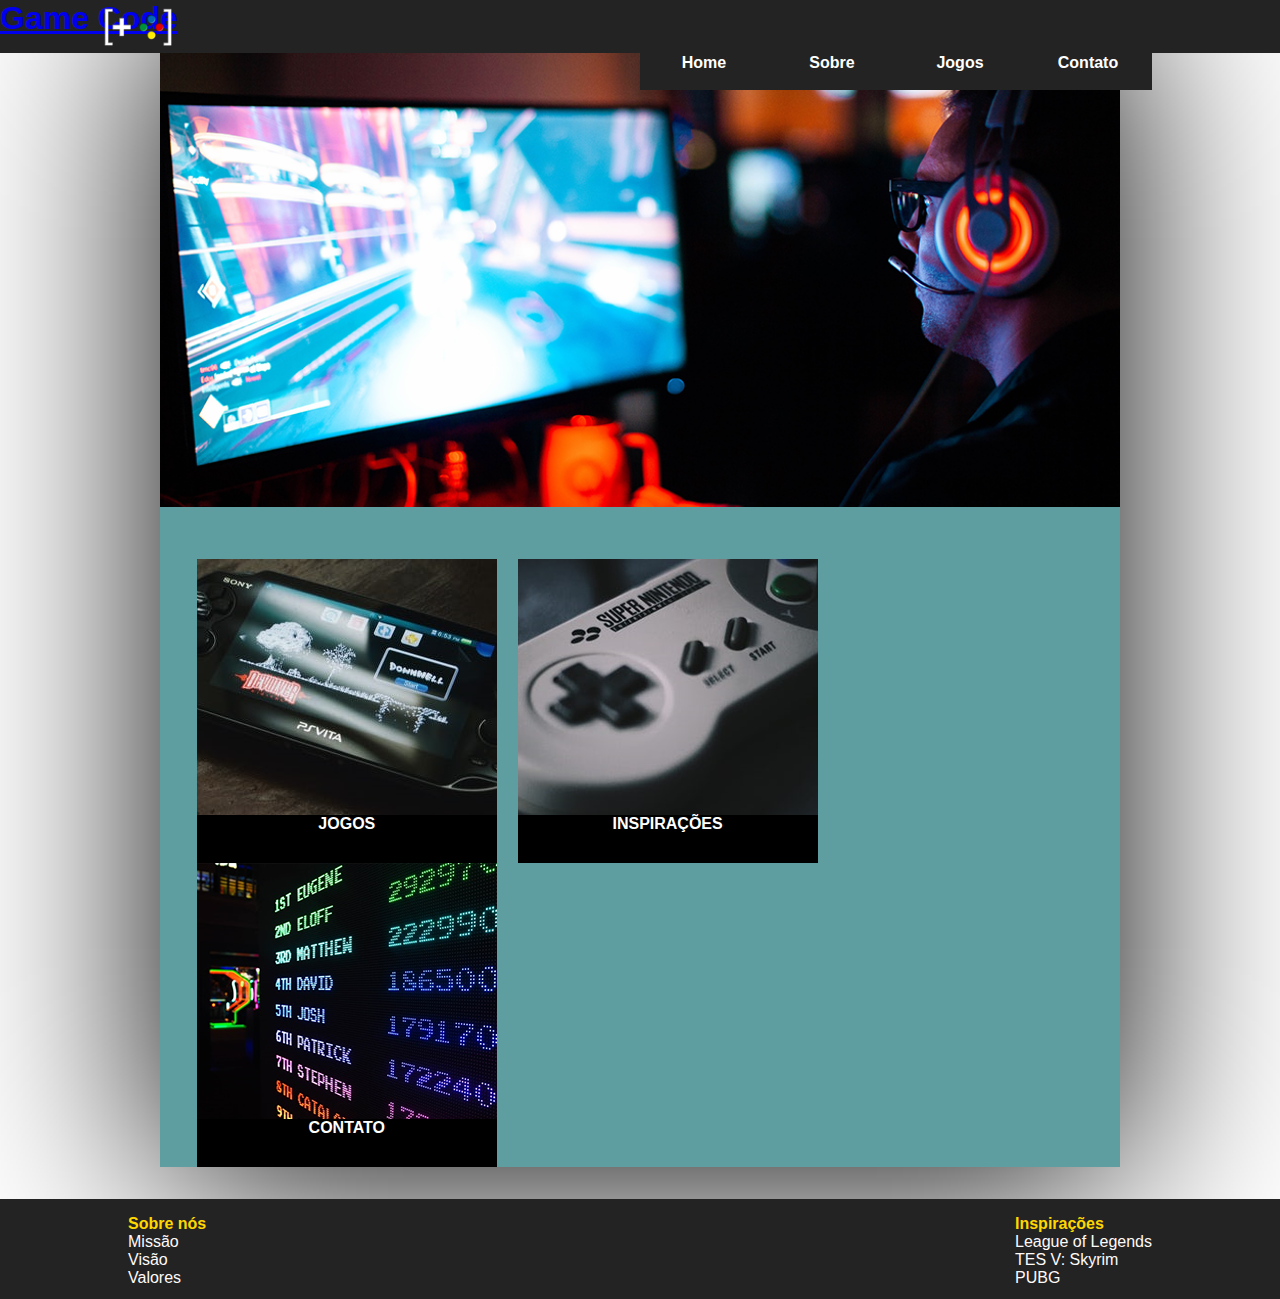
==== index.html @ 8e295b55 "Add files via upload" ====
<!DOCTYPE html>
<html lang="pt-br">
  <head>
    <meta charset="utf-8"/>
    <meta name="viewport" content="width=device-width, initial-scale=1.0"/>
    <title>GameCode</title>
    <link rel="stylesheet" type="text/css" href="css/style.css"/>
    <link rel="stylesheet" href="https://use.fontawesome.com/releases/v5.4.1/css/all.css" integrity="sha384-5sAR7xN1Nv6T6+dT2mhtzEpVJvfS3NScPQTrOxhwjIuvcA67KV2R5Jz6kr4abQsz" crossorigin="anonymous">
    <script src="js/script.js" async></script>
  </head>
  <body>
    <div id="corpo">
      <header id="barra-topo">
        <a href="#"><img id="logo" src="img/logo_branco.png" alt="GameCode"/><h1 id="titulo_gc">Game Code</h1></a>
        <nav id="menu">
          <span class="menu_icone_resp"><i class="fas fa-bars"></i></span>
          <ul class="menu_botao">
            <li><a href="#">Home</a></li>
            <li>
              <a href="#">Sobre</a>
            </li>
            <li>
              <a href="#">Jogos</a>
            </li>
            <li><a href="#">Contato</a></li>
          </ul>
        </nav>
      </header>

    <!-- CONTEUDO DA PAGINA -->
    <section id="conteudo">
      <img src="img/slide_pholder.png" alt="slide" id="slide-ph"/>

      <section class="botoes-bot">
        <nav class="botao-bottom-img">
          <a href="#">
            <span class="legenda">Jogos</span>
            <img src="img/bottom3.png" alt="botao1">
          </a>
        </nav>

        <nav class="botao-bottom-img">
          <a href="#">
            <span class="legenda">Inspirações</span>
            <img src="img/bottom2.png" alt="botao2">
          </a>
        </nav>

        <nav class="botao-bottom-img">
          <a href="#">
            <span class="legenda">Contato</span>
            <img src="img/bottom1.png" alt="botao3">
        </a>
        </nav>
      </section>
    </section>

    <footer id="rodape">
        <section id="f-jogos">
          <ul>
            <li style="font-weight: bolder; color: gold">Inspirações</li>
            <li>League of Legends</li>
            <li>TES V: Skyrim</li>
            <li>PUBG</li>
          </ul>
        </section>
        <section id="f-sobre">
          <ul>
          <li style="font-weight: bolder; color: gold">Sobre nós</li>
          <li>Missão</li>
          <li>Visão</li>
          <li>Valores</li>
          </ul>
        </section>
    </footer>
    </div>
  </body>
</html>
---- css/style.css ----
*
{
  font-family: 'Roboto', Arial, Helvetica, sans-serif;
  margin: 0;
  padding: 0;
  box-sizing: border-box;
}

#barra-topo
{
  z-index: 100;
  top: 0;
  left: 0;
  background-color: rgb(35, 35, 35);
  width: 100%;
  height: 3.3em;
  position: fixed;
}

#logo
{
  position: absolute;
  left: 8%;
  top: 13%;
}

#menu
{
  width: 40%;
  position: absolute;
  right: 10%;
}

#menu a
{
  color: #fff;
  background: rgb(35, 35, 35);
  display: block;
  height: 3.3em;
  font-weight: bold;
  display: flex;
  align-items: center;
  justify-content: center;
  text-decoration: none;
  transition: background, 0.5s;
  
}

#menu a:hover
{
  background-color: rgb(50,50,50);
  color: gold;
}

.menu_botao
{
  list-style-type: none;
  display: flex;
}

#menu li
{
  width: 100%;
  text-align: center;
  position: relative;
}

#menu li:hover .drop > li
{
  display: block;
  top: 0px;
}

#corpo
{
  background-color: white;
  width: 100%;
  height: 100%;
  position: relative;
}

.menu_icone_resp
{
  display: none;
}

#conteudo
{
  width: 75%;
  height: 100%;
  margin: 0 auto;
  background-color: cadetblue;
  box-shadow: black 0px 10px 200px;
}

#slide-ph
{
  margin-top: 3.2em;
  width: 100%;
}

.botoes-bot
{
  display: flex;
  flex-wrap: wrap;
  flex-direction: bottom;
  margin-top: 3em;
  margin-left: 1em;
  margin-bottom: 2em;
}

.botao-bottom-img
{
  position: relative;
  display: flex;
  flex-direction: bottom;
  margin-left: 1.3em;
}

.legenda
{
  text-transform: uppercase;
  bottom: 0;
  text-align: center;
  width: 100%;
  height: 3em;
  margin: 0 auto;
  background-color: black;
  position: absolute;
  color: white;
  decoration: none;
  font-weight: bolder;
}

#rodape
{
  width: 100%;
  background-color: rgb(35,35,35);
  height: 100px;
}

#rodape li
{
  list-style-type: none;
}

#f-jogos
{
  margin-top: 1em;
  position: absolute;
  right: 10%;
  color: snow;
  display: flex;
  float: left;
  flex-wrap: wrap;
  flex-direction: bottom;
}

#f-sobre
{
  margin-top: 1em;
  position: absolute;
  left: 10%;
  color: snow;
  display: flex;
  float: left;
  flex-wrap: wrap;
  flex-direction: bottom;
}


/* Media Queries para responsividade */
@media screen and (max-width: 500px)
{
  #menu a, #menu ul, .drop
  {
    flex-direction: column;
  }

  #menu ul
  {
    position: relative;
    top: 3.3em;
  }

  .menu_botao
  {
    display: none;
  }

  .menu_icone_resp
  {
    align-self: flex-end;
    display: initial;
    position: absolute;
    right: 0;
    top: 0.15em;
    color: #fff;
    font-size: 2.5em;
  }

  .menu_botao_show
  {
    display: flex;
  }

  #menu li:hover
  {
    height: 3.3em;
  }

  #slide-ph
  {
    width: 100%;
  }

  .botao-bottom-img img
  {
    padding: 1em;
    width: 87%;
  }

  .legenda
  {
  margin-left: 5.1%;
  text-align: center;
  width: 76.9%;
  height: 2.5em;
  background-color: black;
  position: absolute;
  color: white;
  decoration: none;
  font-weight: bolder;
  }
}
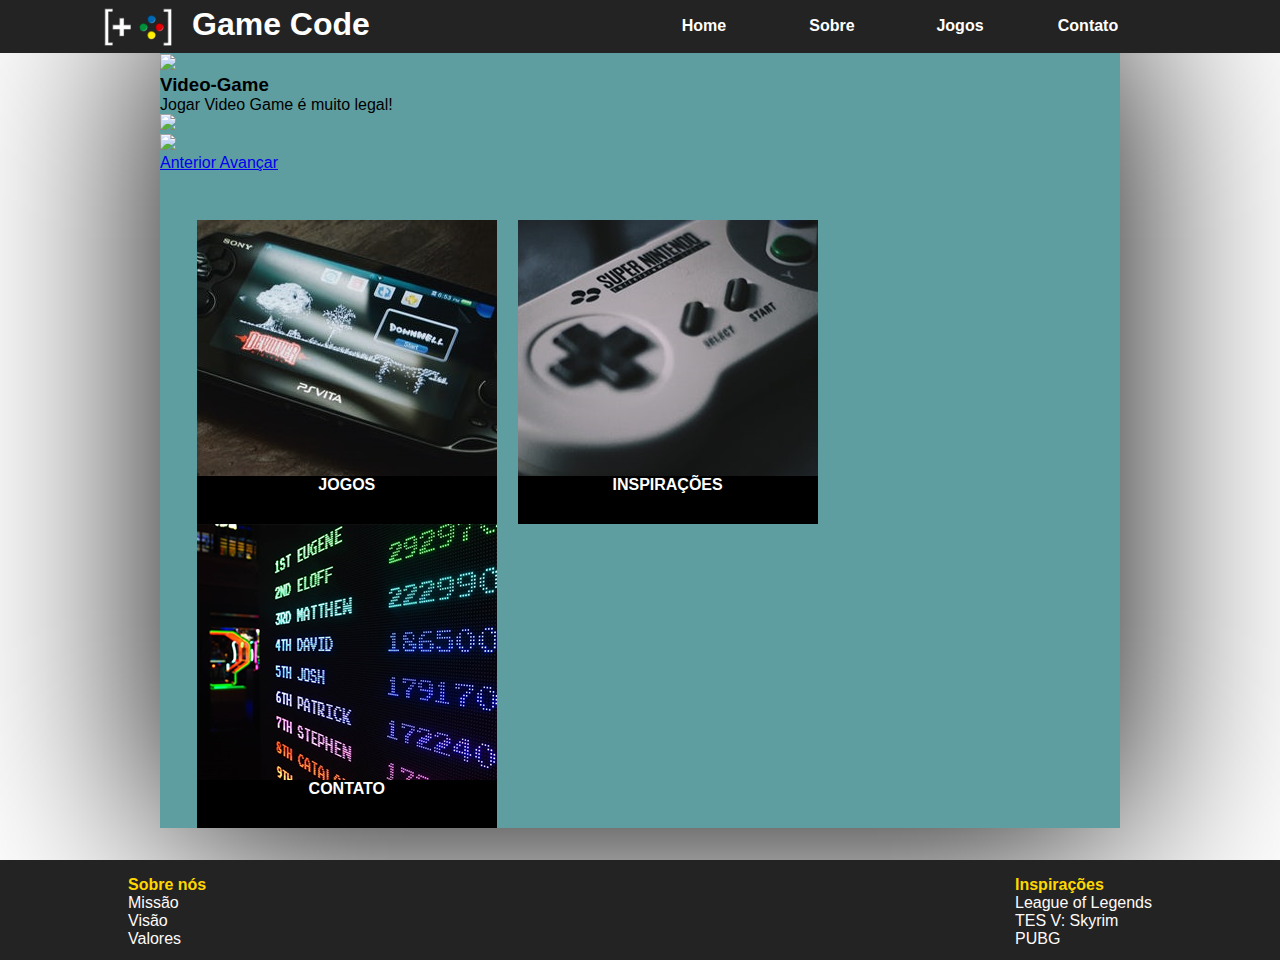
==== commit de20420a: "Add files via upload" ====
--- a/index.html
+++ b/index.html
@@ -5,8 +5,11 @@
     <meta name="viewport" content="width=device-width, initial-scale=1.0"/>
     <title>GameCode</title>
     <link rel="stylesheet" type="text/css" href="css/style.css"/>
-    <link rel="stylesheet" href="https://use.fontawesome.com/releases/v5.4.1/css/all.css" integrity="sha384-5sAR7xN1Nv6T6+dT2mhtzEpVJvfS3NScPQTrOxhwjIuvcA67KV2R5Jz6kr4abQsz" crossorigin="anonymous">
+	<link rel="stylesheet" type="text/css" href="css/bootstrap.css"/>
+    <link rel="stylesheet" href="css/all.css">
     <script src="js/script.js" async></script>
+	<script src="js/util.js" async></script>
+	<script src="js/bootstrap.js" async></script>
   </head>
   <body>
     <div id="corpo">
@@ -29,7 +32,51 @@
 
     <!-- CONTEUDO DA PAGINA -->
     <section id="conteudo">
-      <img src="img/slide_pholder.png" alt="slide" id="slide-ph"/>
+      <div id="carousel-home" class="carousel slide" data-ride="carousel">
+		  <ol class="carousel-indicators">
+		  
+		  	<li data-target="carousel-home" data-slide-to="0" class="active"></li>
+		  	<li data-target="carousel-home" data-slide-to="1"></li>
+			<li data-target="carousel-home" data-slide-to="2"></li>
+			  
+		  </ol>
+		
+		<div class="carousel-inner">
+		  
+			<div class="carousel-item active">
+			
+				<img src="img/slide1.jpg" class="img-fluid d-block">
+				<div class="carousel-caption">
+				
+					<h3>Video-Game</h3>
+					<p>Jogar Video Game é muito legal!</p>
+				
+				</div>
+			
+			</div>  
+			<div class="carousel-item">
+			
+				<img src="img/slide2.jpg" class="img-fluid d-block">
+			
+			</div>  
+			<div class="carousel-item">
+			
+				<img src="img/slide3.jpg" class="img-fluid d-block">
+			
+			</div>  
+		
+		</div>
+		  
+		<a class="carousel-control-prev" href="#carousel-home" role="button" data-slide="prev">
+		  <span class="carousel-control-prev-icon"></span>
+		  <span class="sr-only">Anterior</span>
+		</a>
+		<a class="carousel-control-next" href="#carousel-home" role="button" data-slide="next">
+		  <span class="carousel-control-next-icon"></span>
+		  <span class="sr-only">Avançar</span>
+		</a>
+	  
+	  </div>
 
       <section class="botoes-bot">
         <nav class="botao-bottom-img">
--- a/css/style.css
+++ b/css/style.css
@@ -22,6 +22,15 @@
   position: absolute;
   left: 8%;
   top: 13%;
+}
+
+#titulo_gc{
+	width:190px;
+	height:40px;
+	color:white;
+	position:absolute;
+	top:11%;
+	left:15%;
 }
 
 #menu
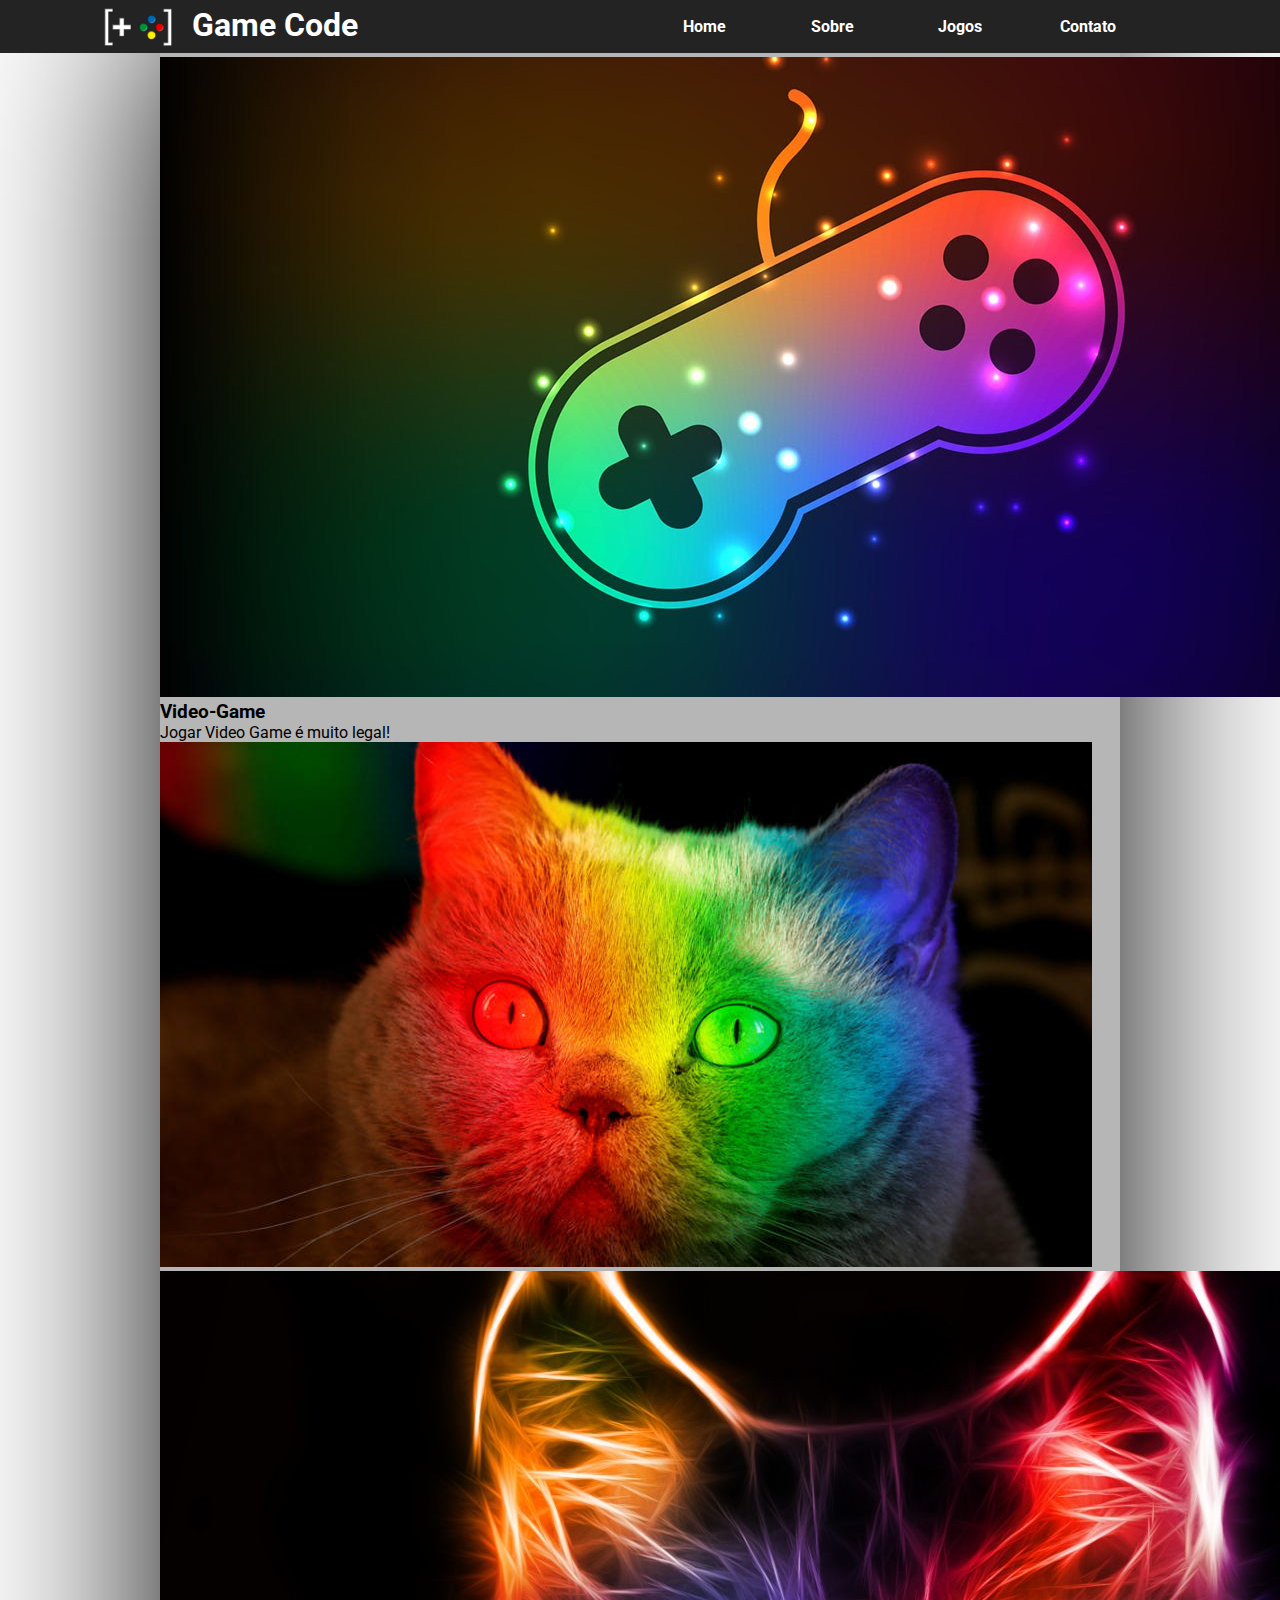
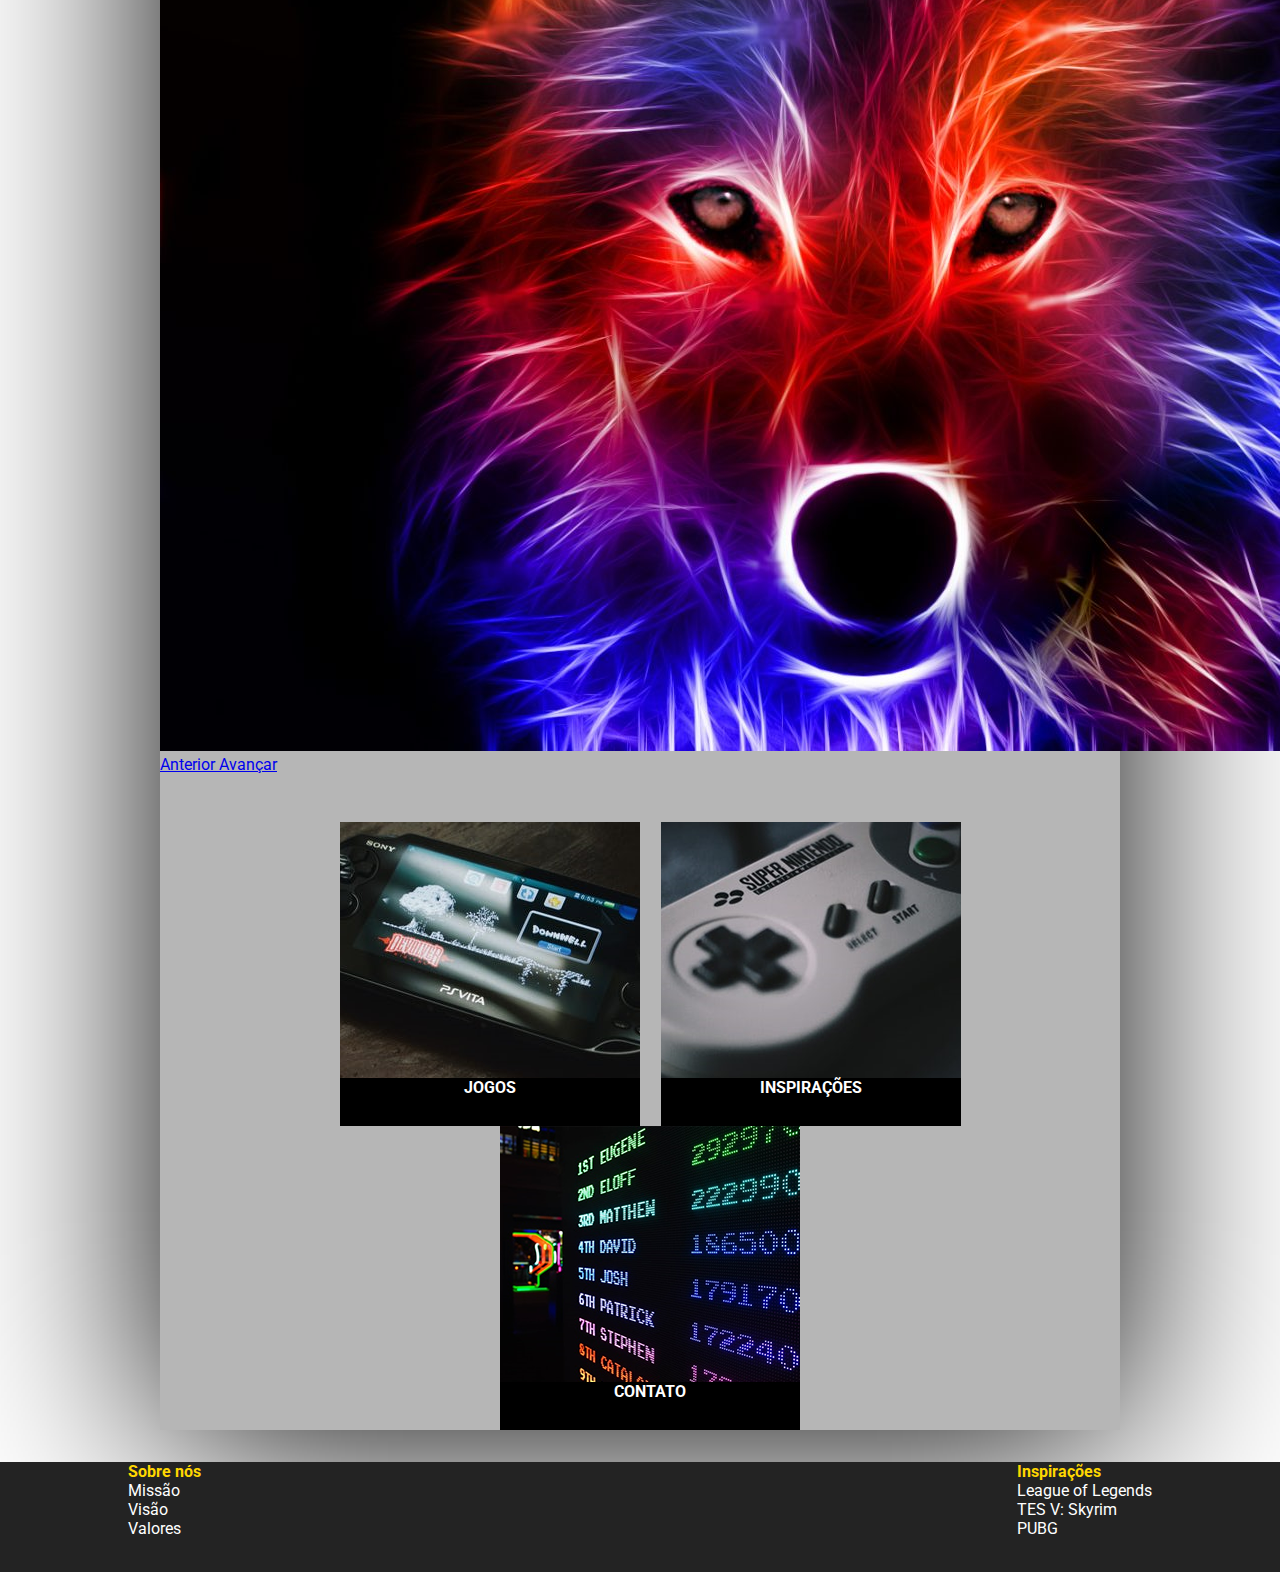
==== commit b0738e19: "Atualizacao" ====
--- a/index.html
+++ b/index.html
@@ -4,12 +4,11 @@
     <meta charset="utf-8"/>
     <meta name="viewport" content="width=device-width, initial-scale=1.0"/>
     <title>GameCode</title>
+    <link href="https://fonts.googleapis.com/css?family=Roboto" rel="stylesheet">
     <link rel="stylesheet" type="text/css" href="css/style.css"/>
-	<link rel="stylesheet" type="text/css" href="css/bootstrap.css"/>
-    <link rel="stylesheet" href="css/all.css">
+    <link rel="stylesheet" href="https://use.fontawesome.com/releases/v5.4.1/css/all.css" integrity="sha384-5sAR7xN1Nv6T6+dT2mhtzEpVJvfS3NScPQTrOxhwjIuvcA67KV2R5Jz6kr4abQsz" crossorigin="anonymous">
+    <link rel="stylesheet" href="https://stackpath.bootstrapcdn.com/bootstrap/4.1.3/css/bootstrap.min.css" integrity="sha384-MCw98/SFnGE8fJT3GXwEOngsV7Zt27NXFoaoApmYm81iuXoPkFOJwJ8ERdknLPMO" crossorigin="anonymous">
     <script src="js/script.js" async></script>
-	<script src="js/util.js" async></script>
-	<script src="js/bootstrap.js" async></script>
   </head>
   <body>
     <div id="corpo">
@@ -20,12 +19,12 @@
           <ul class="menu_botao">
             <li><a href="#">Home</a></li>
             <li>
-              <a href="#">Sobre</a>
+              <a href="sobre.html">Sobre</a>
             </li>
             <li>
-              <a href="#">Jogos</a>
+              <a href="jogos.html">Jogos</a>
             </li>
-            <li><a href="#">Contato</a></li>
+            <li><a href="contato.html">Contato</a></li>
           </ul>
         </nav>
       </header>
@@ -35,9 +34,9 @@
       <div id="carousel-home" class="carousel slide" data-ride="carousel">
 		  <ol class="carousel-indicators">
 		  
-		  	<li data-target="carousel-home" data-slide-to="0" class="active"></li>
-		  	<li data-target="carousel-home" data-slide-to="1"></li>
-			<li data-target="carousel-home" data-slide-to="2"></li>
+		  	<li data-target="#carousel-home" data-slide-to="0" class="active"></li>
+		  	<li data-target="#carousel-home" data-slide-to="1"></li>
+			  <li data-target="#carousel-home" data-slide-to="2"></li>
 			  
 		  </ol>
 		
@@ -106,20 +105,23 @@
         <section id="f-jogos">
           <ul>
             <li style="font-weight: bolder; color: gold">Inspirações</li>
-            <li>League of Legends</li>
-            <li>TES V: Skyrim</li>
-            <li>PUBG</li>
+            <li><a href="jogos.html#LoL">League of Legends</a></li>
+            <li><a href="jogos.html#Skyrim">TES V: Skyrim</a></li>
+            <li><a href="jogos.html#PUBG">PUBG</a></li>
           </ul>
         </section>
         <section id="f-sobre">
           <ul>
           <li style="font-weight: bolder; color: gold">Sobre nós</li>
-          <li>Missão</li>
-          <li>Visão</li>
-          <li>Valores</li>
+          <li><a href="sobre.html#Missao">Missão</a></li>
+          <li><a href="sobre.html#Visao">Visão</a></li>
+          <li><a href="sobre.html#Valores">Valores</a></li>
           </ul>
         </section>
     </footer>
     </div>
+    <script src="https://code.jquery.com/jquery-3.3.1.slim.min.js" integrity="sha384-q8i/X+965DzO0rT7abK41JStQIAqVgRVzpbzo5smXKp4YfRvH+8abtTE1Pi6jizo" crossorigin="anonymous"></script>
+    <script src="https://cdnjs.cloudflare.com/ajax/libs/popper.js/1.14.3/umd/popper.min.js" integrity="sha384-ZMP7rVo3mIykV+2+9J3UJ46jBk0WLaUAdn689aCwoqbBJiSnjAK/l8WvCWPIPm49" crossorigin="anonymous"></script>
+    <script src="https://stackpath.bootstrapcdn.com/bootstrap/4.1.3/js/bootstrap.min.js" integrity="sha384-ChfqqxuZUCnJSK3+MXmPNIyE6ZbWh2IMqE241rYiqJxyMiZ6OW/JmZQ5stwEULTy" crossorigin="anonymous"></script>
   </body>
 </html>--- a/css/style.css
+++ b/css/style.css
@@ -25,8 +25,8 @@
 }
 
 #titulo_gc{
-	width:190px;
-	height:40px;
+	width:230px;
+	height:45px;
 	color:white;
 	position:absolute;
 	top:11%;
@@ -98,7 +98,7 @@
   width: 75%;
   height: 100%;
   margin: 0 auto;
-  background-color: cadetblue;
+  background-color: rgb(182, 182, 182);
   box-shadow: black 0px 10px 200px;
 }
 
@@ -114,7 +114,7 @@
   flex-wrap: wrap;
   flex-direction: bottom;
   margin-top: 3em;
-  margin-left: 1em;
+  justify-content: center;
   margin-bottom: 2em;
 }
 
@@ -145,7 +145,7 @@
 {
   width: 100%;
   background-color: rgb(35,35,35);
-  height: 100px;
+  height: 110px;
 }
 
 #rodape li
@@ -153,9 +153,19 @@
   list-style-type: none;
 }
 
+#rodape li a:link
+{
+  text-decoration: none;
+  color: white;
+}
+
+#rodape li a:visited
+{
+  color: whitesmoke;
+}
+
 #f-jogos
 {
-  margin-top: 1em;
   position: absolute;
   right: 10%;
   color: snow;
@@ -167,7 +177,6 @@
 
 #f-sobre
 {
-  margin-top: 1em;
   position: absolute;
   left: 10%;
   color: snow;
@@ -184,6 +193,11 @@
   #menu a, #menu ul, .drop
   {
     flex-direction: column;
+  }
+
+  #titulo_gc
+  {
+    display: none;
   }
 
   #menu ul
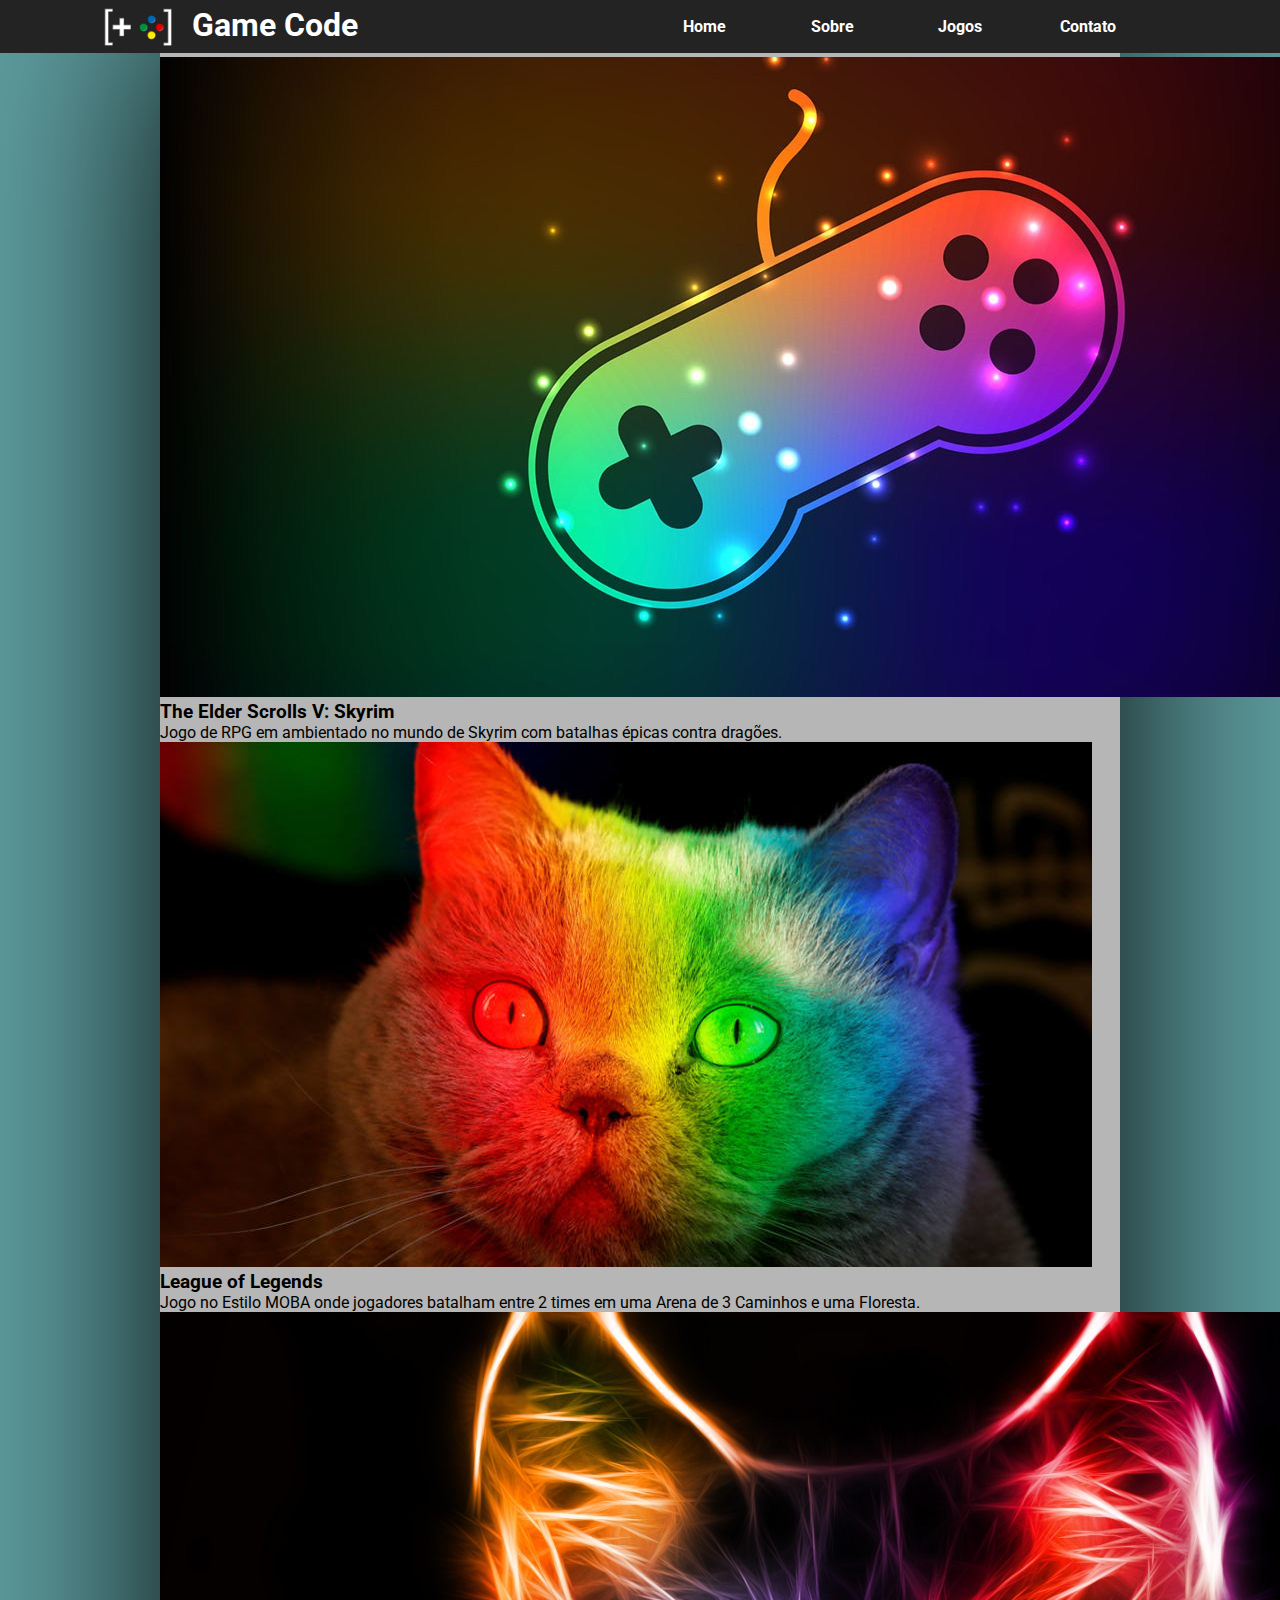
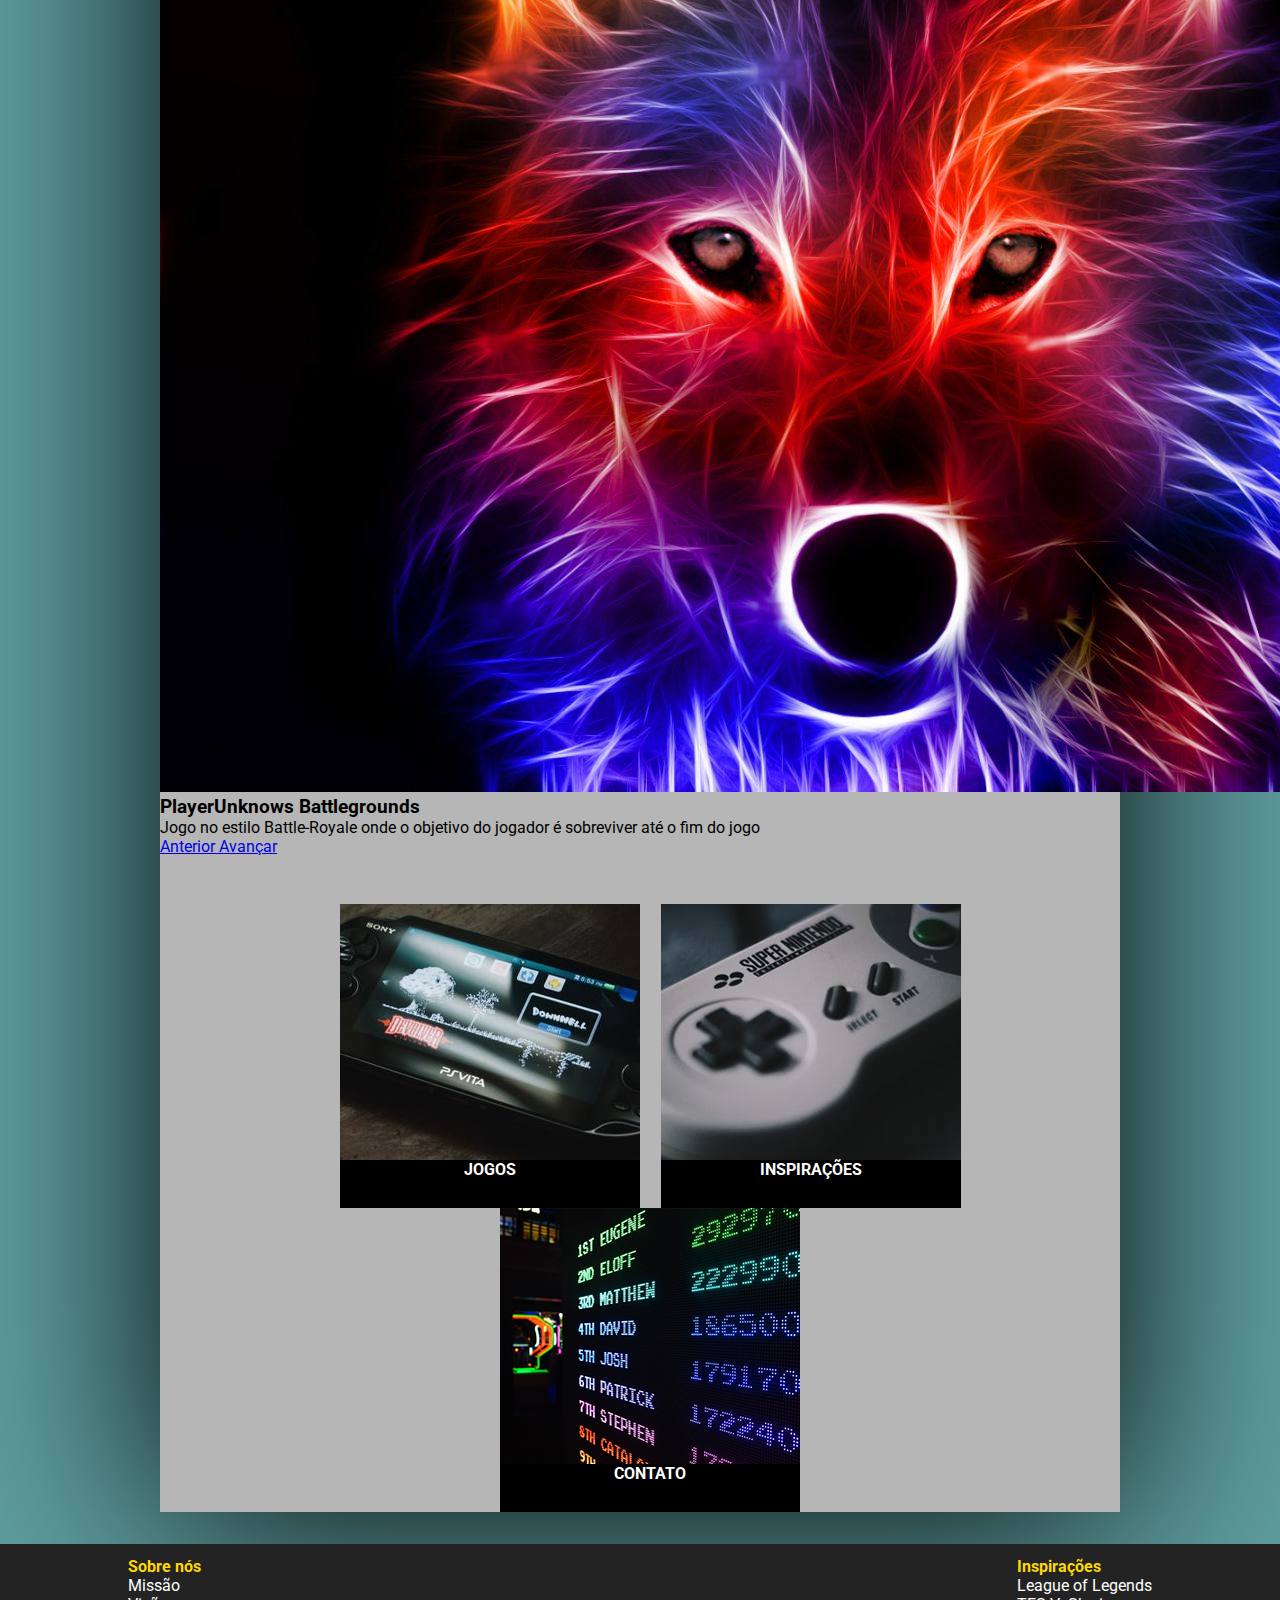
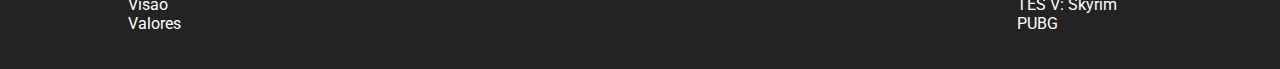
==== commit 0a7dc3fd: "Add files via upload" ====
--- a/index.html
+++ b/index.html
@@ -44,23 +44,35 @@
 		  
 			<div class="carousel-item active">
 			
-				<img src="img/slide1.jpg" class="img-fluid d-block">
+				<img src="img/slide1.jpg" class="img-fluid d-block" alt="slide1">
 				<div class="carousel-caption">
 				
-					<h3>Video-Game</h3>
-					<p>Jogar Video Game é muito legal!</p>
+					<h3>The Elder Scrolls V: Skyrim</h3>
+					<p>Jogo de RPG em ambientado no mundo de Skyrim com batalhas épicas contra dragões.</p>
 				
 				</div>
 			
 			</div>  
 			<div class="carousel-item">
 			
-				<img src="img/slide2.jpg" class="img-fluid d-block">
+				<img src="img/slide2.jpg" class="img-fluid d-block" alt="slide2">
+				<div class="carousel-caption">
+				
+					<h3>League of Legends</h3>
+					<p>Jogo no Estilo MOBA onde jogadores batalham entre 2 times em uma Arena de 3 Caminhos e uma Floresta.</p>
+				
+				</div>
 			
 			</div>  
 			<div class="carousel-item">
 			
-				<img src="img/slide3.jpg" class="img-fluid d-block">
+				<img src="img/slide3.jpg" class="img-fluid d-block" alt="slide3">
+				<div class="carousel-caption">
+				
+					<h3>PlayerUnknows Battlegrounds</h3>
+					<p>Jogo no estilo Battle-Royale onde o objetivo do jogador é sobreviver até o fim do jogo</p>
+				
+				</div>
 			
 			</div>  
 		
--- a/css/style.css
+++ b/css/style.css
@@ -82,7 +82,7 @@
 
 #corpo
 {
-  background-color: white;
+  background-color: cadetblue;
   width: 100%;
   height: 100%;
   position: relative;
@@ -145,7 +145,12 @@
 {
   width: 100%;
   background-color: rgb(35,35,35);
-  height: 110px;
+  height: 125px;
+}
+
+#rodape ul
+{
+  margin-top: 0.8em;
 }
 
 #rodape li
@@ -186,6 +191,99 @@
   flex-direction: bottom;
 }
 
+/* CSS Contato */
+
+#mensagem
+{
+  margin: 1em;
+  width: 40%;
+}
+
+#mensagem h1
+{
+  font-size: 2em;
+  text-align: center;
+}
+
+#mensagem p
+{
+  text-align: center;
+}
+
+#form_contato
+{
+  font-family: 'Roboto', Arial, Helvetica, sans-serif;
+  font-size: 1.2em;
+  width: 100%;
+  margin-left: 2%;
+}
+
+#form_contato input, #form_contato textarea
+{
+  width: 100%;
+  padding: 7px;
+  color: black;
+  border-radius: 4px;
+  border: 1px solid;
+}
+
+#contato
+{
+  display: flex;
+  flex-wrap: wrap;
+  flex-direction: column;
+}
+
+#redes-sociais
+{
+}
+
+/* Sobre */
+#sobre-empresa
+{
+  width: 80%;
+  margin: 1em auto;
+}
+
+#sobre-empresa h1
+{
+  text-align: center;
+  font-size: 2.5em;
+}
+
+#sobre-empresa p
+{
+  text-align: justify;
+  font-size: 1em;
+}
+
+#sobre-referencias
+{
+  padding: 1em;
+  margin: 0 auto;
+  width: 80%;
+  text-align: center;
+}
+
+#sobre-referencias p
+{
+  text-align: center;
+}
+
+#sobre-referencias h1
+{
+  font-size: 2.3em;
+}
+
+#tabela-jogos, #tabela-jogos td, th
+{
+  border: 2px solid black;
+  font-size: 1.1em;
+  text-align: center;
+  padding: 3px;
+  width: 50%;
+  margin: 0 auto;
+}
 
 /* Media Queries para responsividade */
 @media screen and (max-width: 500px)
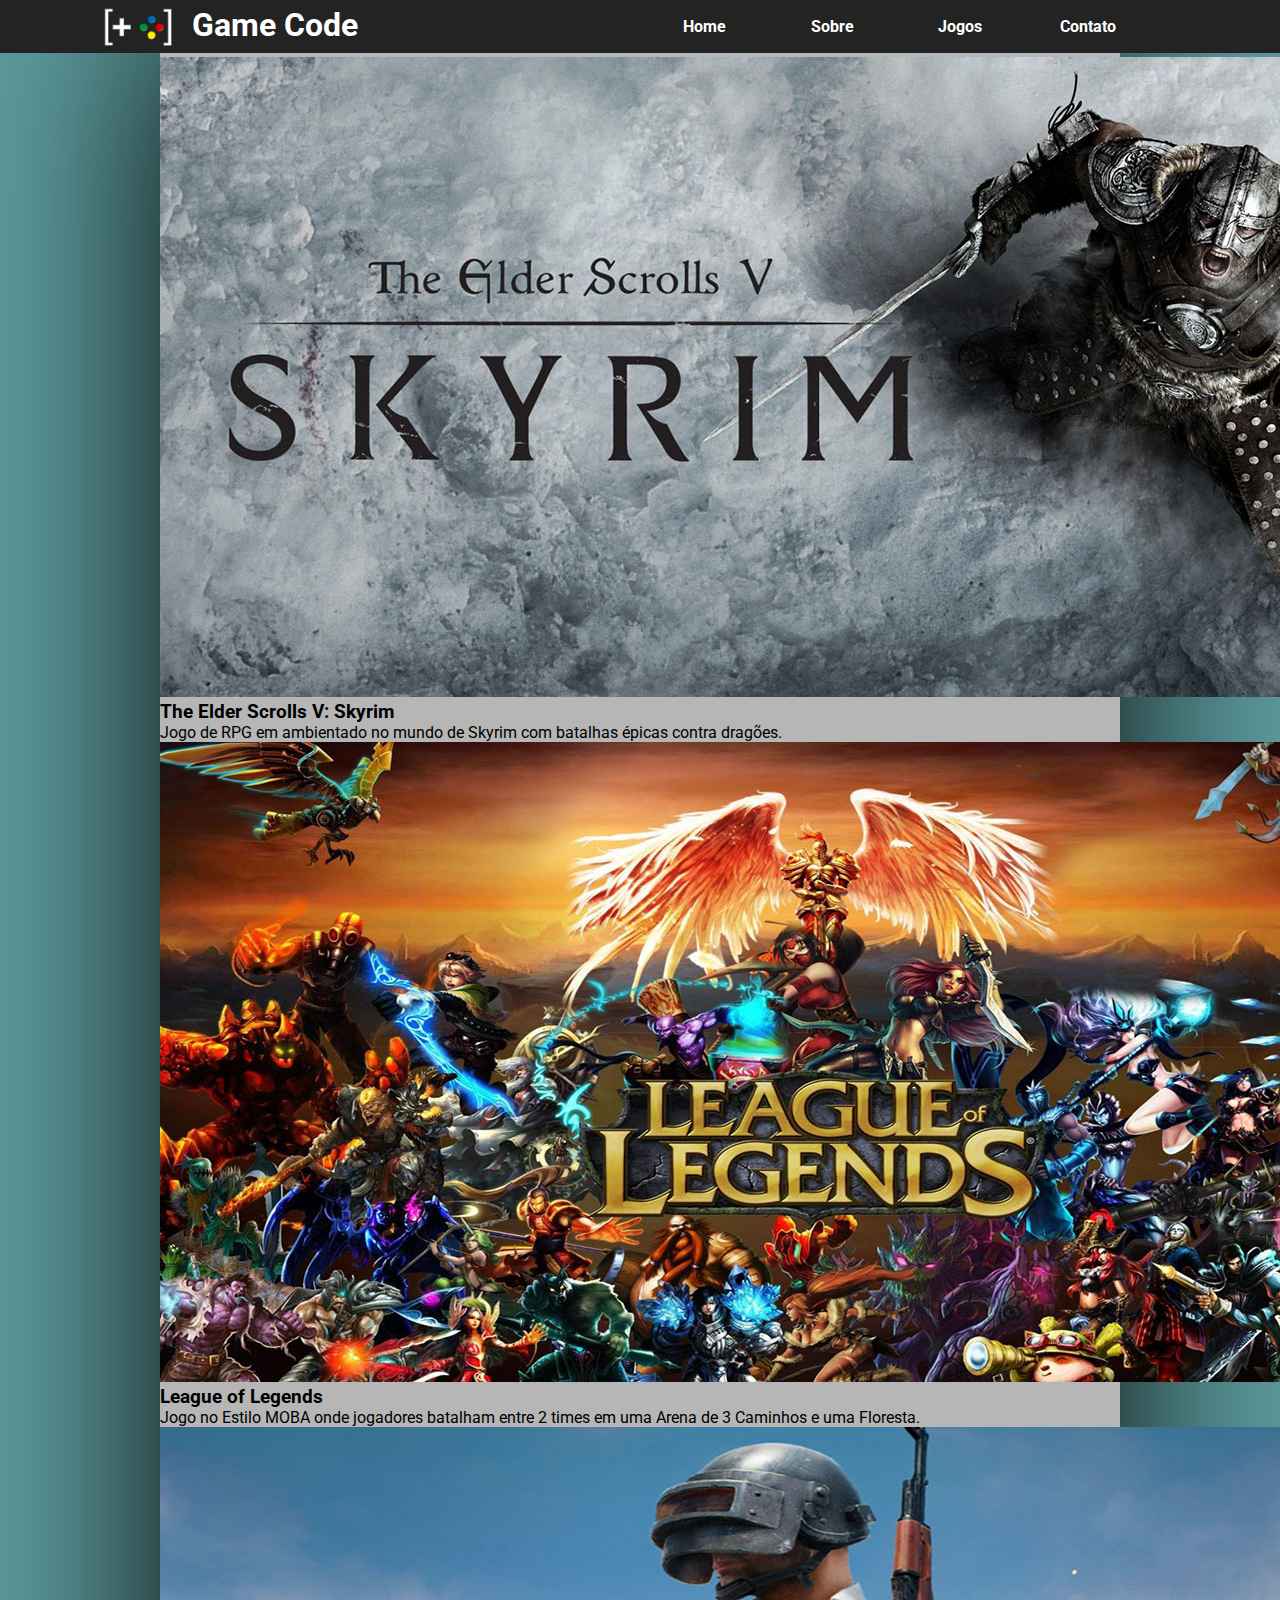
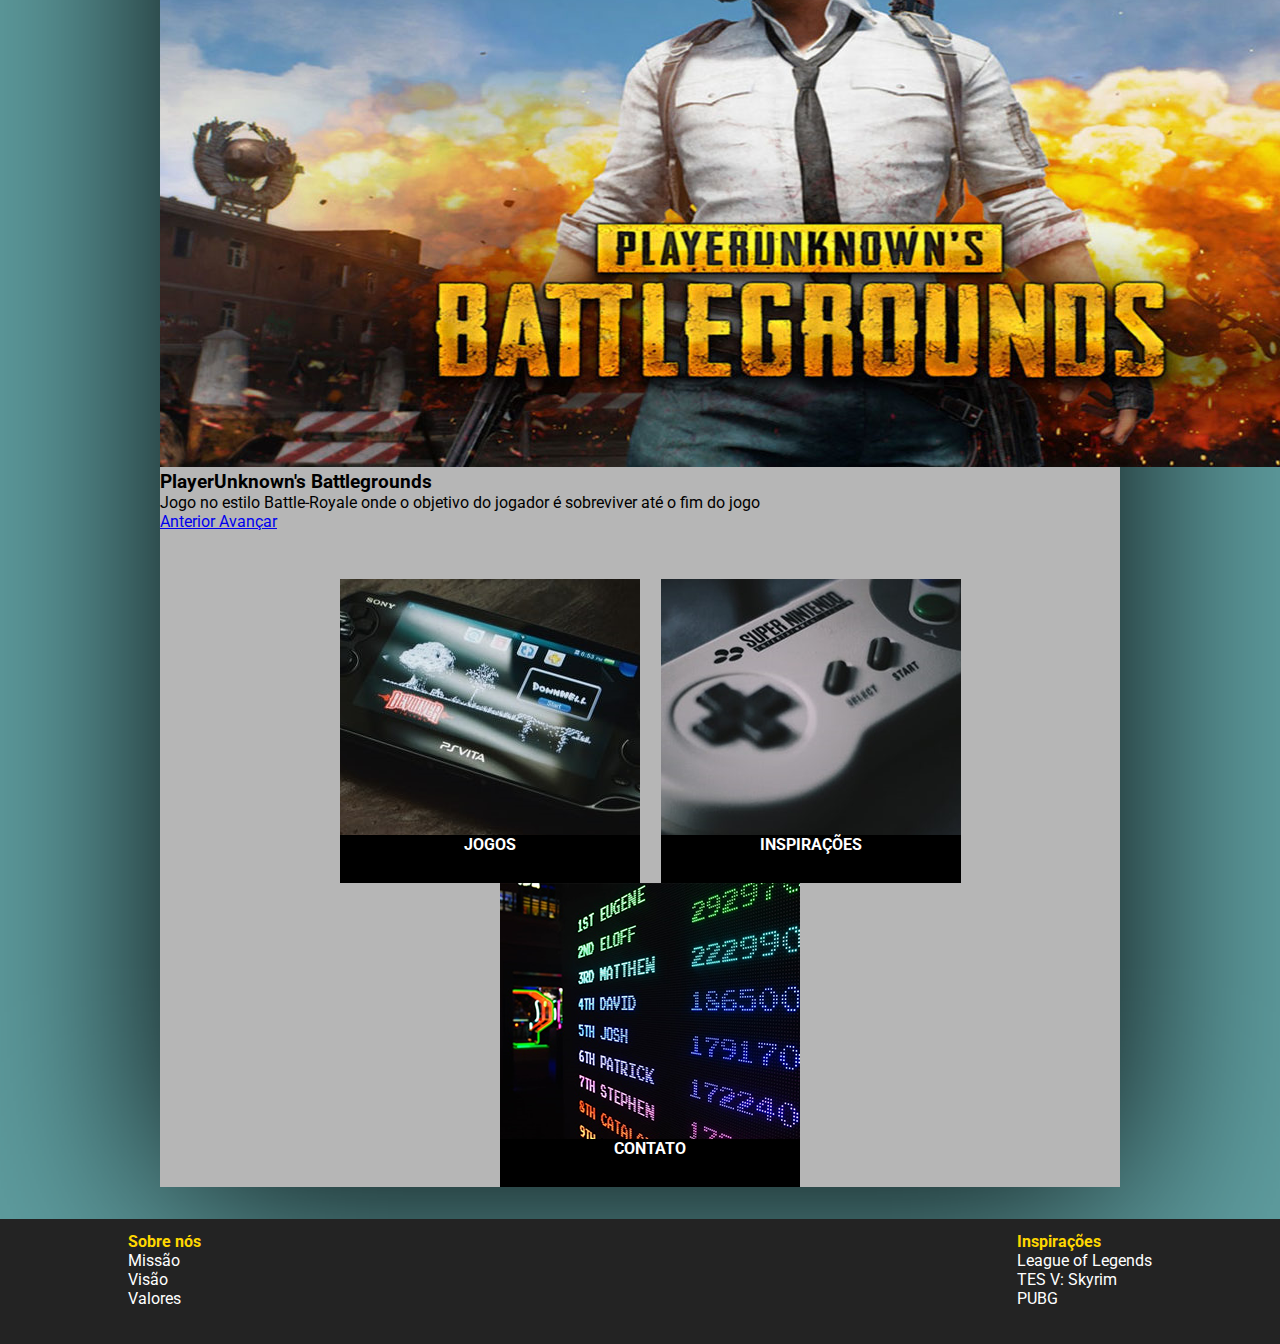
==== commit 2eafea09: "Add files via upload" ====
--- a/index.html
+++ b/index.html
@@ -69,7 +69,7 @@
 				<img src="img/slide3.jpg" class="img-fluid d-block" alt="slide3">
 				<div class="carousel-caption">
 				
-					<h3>PlayerUnknows Battlegrounds</h3>
+					<h3>PlayerUnknown's Battlegrounds</h3>
 					<p>Jogo no estilo Battle-Royale onde o objetivo do jogador é sobreviver até o fim do jogo</p>
 				
 				</div>
@@ -93,7 +93,7 @@
         <nav class="botao-bottom-img">
           <a href="#">
             <span class="legenda">Jogos</span>
-            <img src="img/bottom3.png" alt="botao1">
+			  <a href="jogos.html"><img src="img/bottom3.png" alt="botao1"></a>
           </a>
         </nav>
 
@@ -107,7 +107,7 @@
         <nav class="botao-bottom-img">
           <a href="#">
             <span class="legenda">Contato</span>
-            <img src="img/bottom1.png" alt="botao3">
+			  <a href="contato.html"><img src="img/bottom1.png" alt="botao3"></a>
         </a>
         </nav>
       </section>
--- a/css/style.css
+++ b/css/style.css
@@ -61,6 +61,8 @@
   color: gold;
 }
 
+
+
 .menu_botao
 {
   list-style-type: none;
@@ -236,6 +238,12 @@
 
 #redes-sociais
 {
+	display:flex;
+	flex: wrap;
+	flex-direction:column;
+	margin-left:40em;
+	position: absolute;
+	bottom:30.2em;
 }
 
 /* Sobre */
